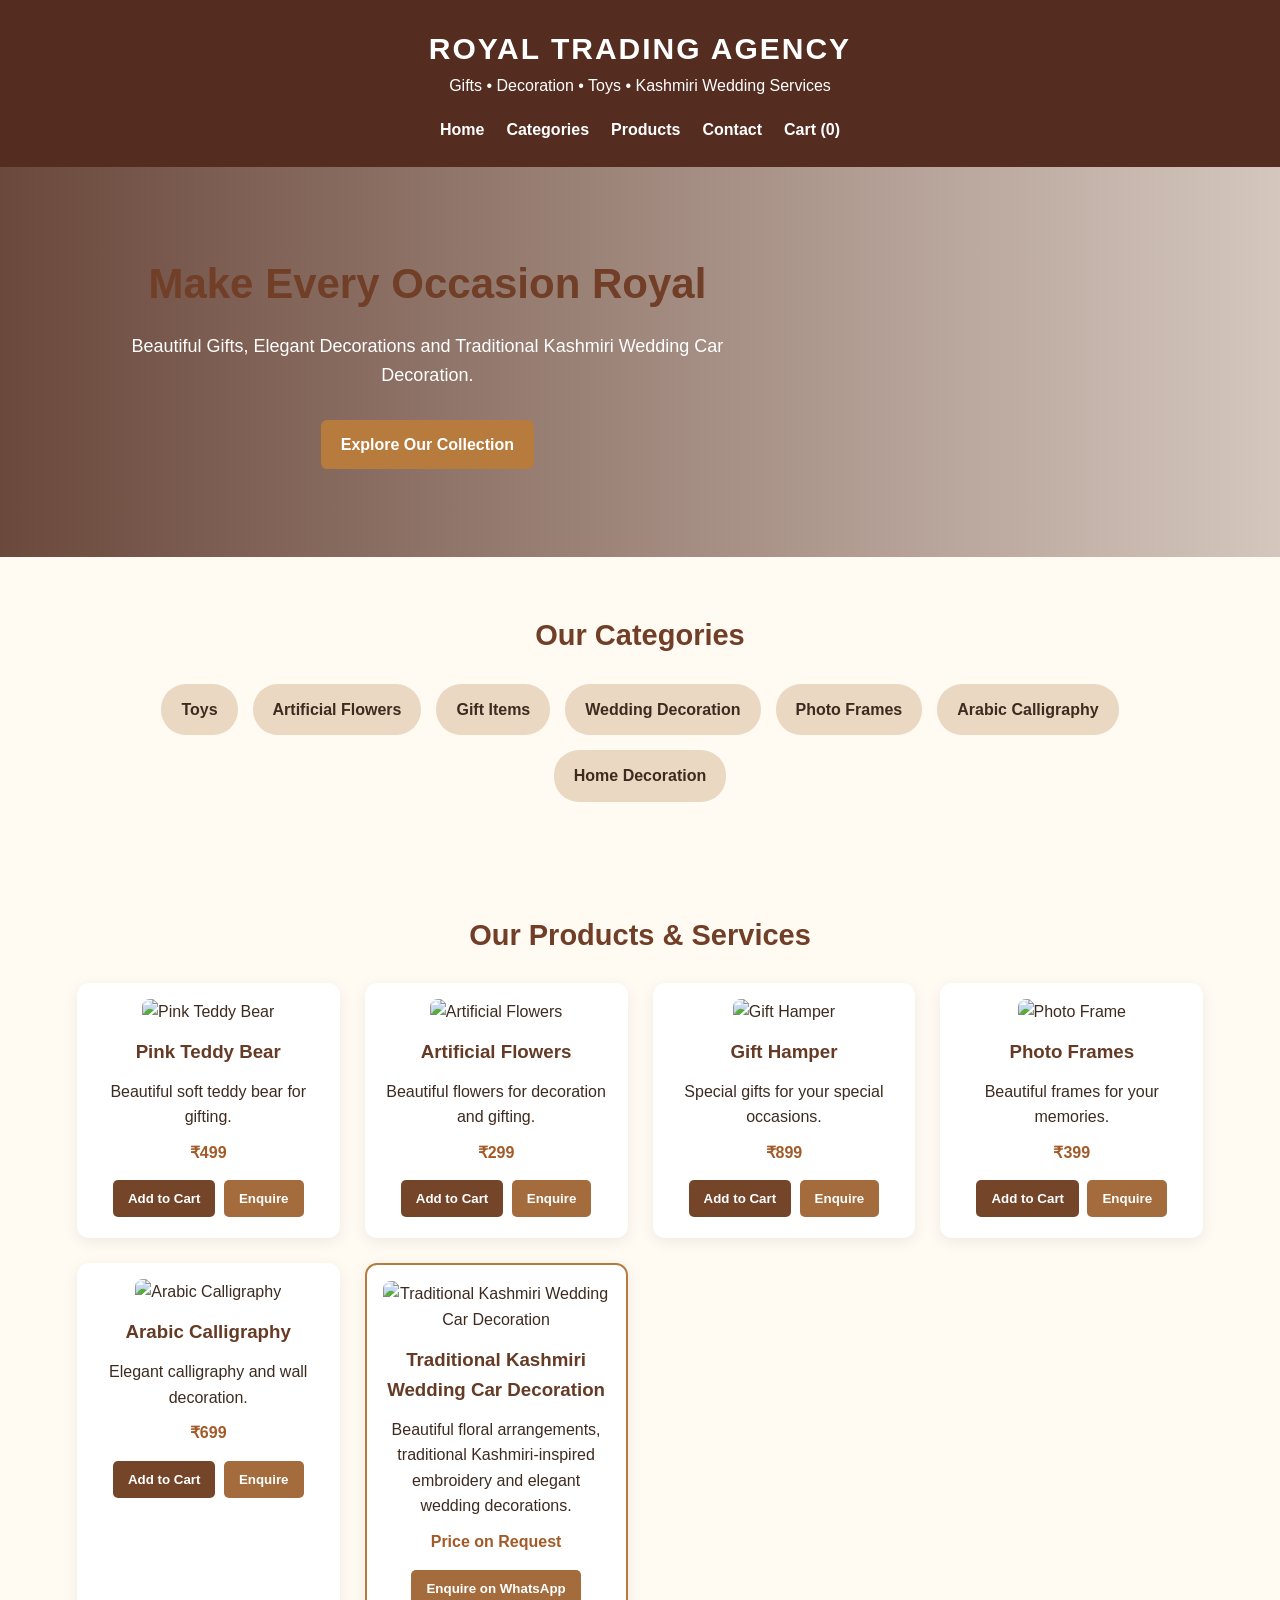
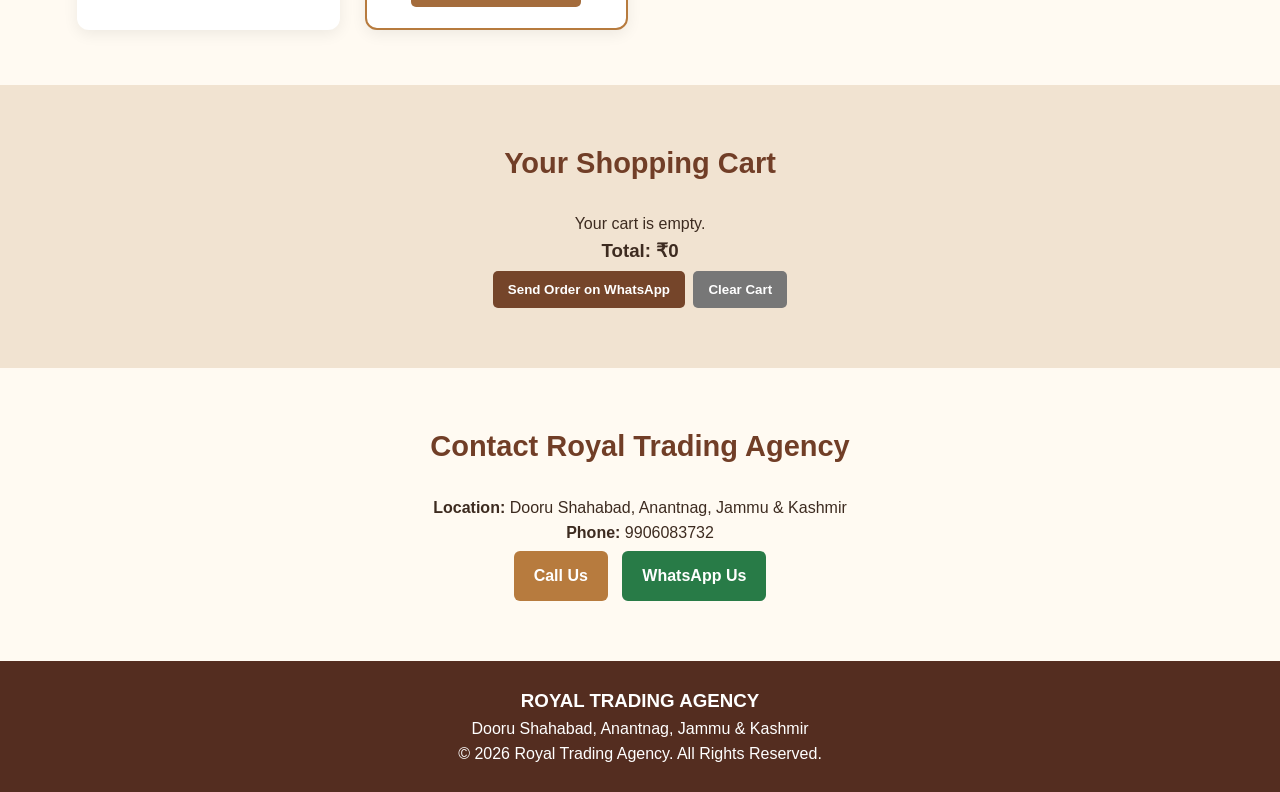
==== index.html @ 15311324 "Add files via upload" ====
<!DOCTYPE html>
<html lang="en">
<head>
    <meta charset="UTF-8">
    <meta name="viewport" content="width=device-width, initial-scale=1.0">
    <title>Royal Trading Agency | Dooru Shahabad</title>
    <link rel="stylesheet" href="style.css">
</head>

<body>

<header>
    <h1>ROYAL TRADING AGENCY</h1>
    <p>Gifts • Decoration • Toys • Kashmiri Wedding Services</p>

    <nav>
        <a href="#home">Home</a>
        <a href="#categories">Categories</a>
        <a href="#products">Products</a>
        <a href="#contact">Contact</a>
        <a href="#cart">Cart (<span id="cart-count">0</span>)</a>
    </nav>
</header>

<section class="hero" id="home">
    <div class="hero-content">
        <h2>Make Every Occasion Royal</h2>
        <p>Beautiful Gifts, Elegant Decorations and Traditional Kashmiri Wedding Car Decoration.</p>
        <a href="#products" class="btn">Explore Our Collection</a>
    </div>
</section>

<section id="categories">
    <h2>Our Categories</h2>
    <div class="category-list">
        <span>Toys</span>
        <span>Artificial Flowers</span>
        <span>Gift Items</span>
        <span>Wedding Decoration</span>
        <span>Photo Frames</span>
        <span>Arabic Calligraphy</span>
        <span>Home Decoration</span>
    </div>
</section>

<section id="products">
    <h2>Our Products & Services</h2>

    <div class="products">

        <div class="product">
            <img src="images/teddy.webp" alt="Pink Teddy Bear">
            <h3>Pink Teddy Bear</h3>
            <p>Beautiful soft teddy bear for gifting.</p>
            <p class="price">₹499</p>
            <button onclick="addToCart('Pink Teddy Bear',499)">Add to Cart</button>
            <button class="enquire" onclick="enquire('Pink Teddy Bear')">Enquire</button>
        </div>

        <div class="product">
            <img src="https://placehold.co/600x450/e8d8c8/654321?text=Artificial+Flowers" alt="Artificial Flowers">
            <h3>Artificial Flowers</h3>
            <p>Beautiful flowers for decoration and gifting.</p>
            <p class="price">₹299</p>
            <button onclick="addToCart('Artificial Flowers',299)">Add to Cart</button>
            <button class="enquire" onclick="enquire('Artificial Flowers')">Enquire</button>
        </div>

        <div class="product">
            <img src="https://placehold.co/600x450/e8d8c8/654321?text=Gift+Hamper" alt="Gift Hamper">
            <h3>Gift Hamper</h3>
            <p>Special gifts for your special occasions.</p>
            <p class="price">₹899</p>
            <button onclick="addToCart('Gift Hamper',899)">Add to Cart</button>
            <button class="enquire" onclick="enquire('Gift Hamper')">Enquire</button>
        </div>

        <div class="product">
            <img src="https://placehold.co/600x450/e8d8c8/654321?text=Photo+Frame" alt="Photo Frame">
            <h3>Photo Frames</h3>
            <p>Beautiful frames for your memories.</p>
            <p class="price">₹399</p>
            <button onclick="addToCart('Photo Frame',399)">Add to Cart</button>
            <button class="enquire" onclick="enquire('Photo Frame')">Enquire</button>
        </div>

        <div class="product">
            <img src="https://placehold.co/600x450/e8d8c8/654321?text=Arabic+Calligraphy" alt="Arabic Calligraphy">
            <h3>Arabic Calligraphy</h3>
            <p>Elegant calligraphy and wall decoration.</p>
            <p class="price">₹699</p>
            <button onclick="addToCart('Arabic Calligraphy',699)">Add to Cart</button>
            <button class="enquire" onclick="enquire('Arabic Calligraphy')">Enquire</button>
        </div>

        <div class="product featured">
            <img src="images/wedding-car.png" alt="Traditional Kashmiri Wedding Car Decoration">
            <h3>Traditional Kashmiri Wedding Car Decoration</h3>
            <p>Beautiful floral arrangements, traditional Kashmiri-inspired embroidery and elegant wedding decorations.</p>
            <p class="price">Price on Request</p>
            <button class="enquire" onclick="enquire('Traditional Kashmiri Wedding Car Decoration')">
                Enquire on WhatsApp
            </button>
        </div>

    </div>
</section>

<section id="cart">
    <h2>Your Shopping Cart</h2>
    <div id="cart-items">Your cart is empty.</div>
    <h3>Total: ₹<span id="cart-total">0</span></h3>
    <button onclick="checkout()">Send Order on WhatsApp</button>
    <button class="clear" onclick="clearCart()">Clear Cart</button>
</section>

<section id="contact">
    <h2>Contact Royal Trading Agency</h2>
    <p><strong>Location:</strong> Dooru Shahabad, Anantnag, Jammu & Kashmir</p>
    <p><strong>Phone:</strong> 9906083732</p>
    <a class="btn" href="tel:9906083732">Call Us</a>
    <a class="btn whatsapp" href="https://wa.me/919906083732" target="_blank">WhatsApp Us</a>
</section>

<footer>
    <h3>ROYAL TRADING AGENCY</h3>
    <p>Dooru Shahabad, Anantnag, Jammu & Kashmir</p>
    <p>© 2026 Royal Trading Agency. All Rights Reserved.</p>
</footer>

<script src="script.js"></script>
</body>
</html>
---- style.css ----
* {
    margin: 0;
    padding: 0;
    box-sizing: border-box;
}

html {
    scroll-behavior: smooth;
}

body {
    font-family: Arial, sans-serif;
    background: #fffaf2;
    color: #3d2b20;
    line-height: 1.6;
}

header {
    background: #542d20;
    color: white;
    text-align: center;
    padding: 25px 12px;
}

header h1 {
    letter-spacing: 2px;
    font-size: 30px;
}

nav {
    margin-top: 18px;
    display: flex;
    justify-content: center;
    flex-wrap: wrap;
    gap: 22px;
}

nav a {
    color: white;
    text-decoration: none;
    font-weight: bold;
}

nav a:hover {
    color: #e7bd79;
}

.hero {
    min-height: 390px;
    background: linear-gradient(90deg, #542d20dd, #542d2040),
    url("https://placehold.co/1400x650/79543c/ffffff?text=Royal+Trading+Agency");
    background-size: cover;
    background-position: center;
    display: flex;
    align-items: center;
    padding: 45px 8%;
    color: white;
}

.hero-content {
    max-width: 650px;
}

.hero h2 {
    font-size: 42px;
    margin-bottom: 15px;
}

.hero p {
    font-size: 18px;
    margin-bottom: 25px;
}

.btn {
    display: inline-block;
    background: #b77b3e;
    color: white;
    text-decoration: none;
    padding: 12px 20px;
    border-radius: 6px;
    margin: 5px;
    font-weight: bold;
}

.btn:hover, button:hover {
    background: #75452a;
}

section {
    padding: 55px 6%;
    text-align: center;
}

section h2 {
    font-size: 29px;
    color: #713e27;
    margin-bottom: 25px;
}

.category-list {
    display: flex;
    justify-content: center;
    flex-wrap: wrap;
    gap: 15px;
}

.category-list span {
    background: #ead8c2;
    padding: 13px 20px;
    border-radius: 25px;
    font-weight: bold;
}

.products {
    display: grid;
    grid-template-columns: repeat(auto-fit, minmax(230px, 1fr));
    gap: 25px;
}

.product {
    background: white;
    border-radius: 12px;
    padding: 16px;
    box-shadow: 0 4px 15px #00000012;
    transition: transform 0.2s;
}

.product:hover {
    transform: translateY(-5px);
}

.product img {
    width: 100%;
    height: 220px;
    object-fit: cover;
    border-radius: 8px;
}

.product h3 {
    margin: 12px 0;
    color: #653b26;
}

.price {
    font-weight: bold;
    color: #a25b28;
    margin: 10px;
}

button {
    border: none;
    background: #75452a;
    color: white;
    padding: 11px 15px;
    margin: 5px 2px;
    border-radius: 5px;
    cursor: pointer;
    font-weight: bold;
}

.enquire {
    background: #a46c3c;
}

.featured {
    border: 2px solid #b77b3e;
}

#cart {
    background: #f1e3d1;
}

.clear {
    background: #777;
}

.whatsapp {
    background: #287b47;
}

footer {
    background: #542d20;
    color: white;
    text-align: center;
    padding: 25px 10px;
}

@media (max-width: 600px) {
    header h1 {
        font-size: 23px;
    }

    .hero h2 {
        font-size: 30px;
    }

    nav {
        gap: 12px;
    }

    section {
        padding: 40px 5%;
    }
}
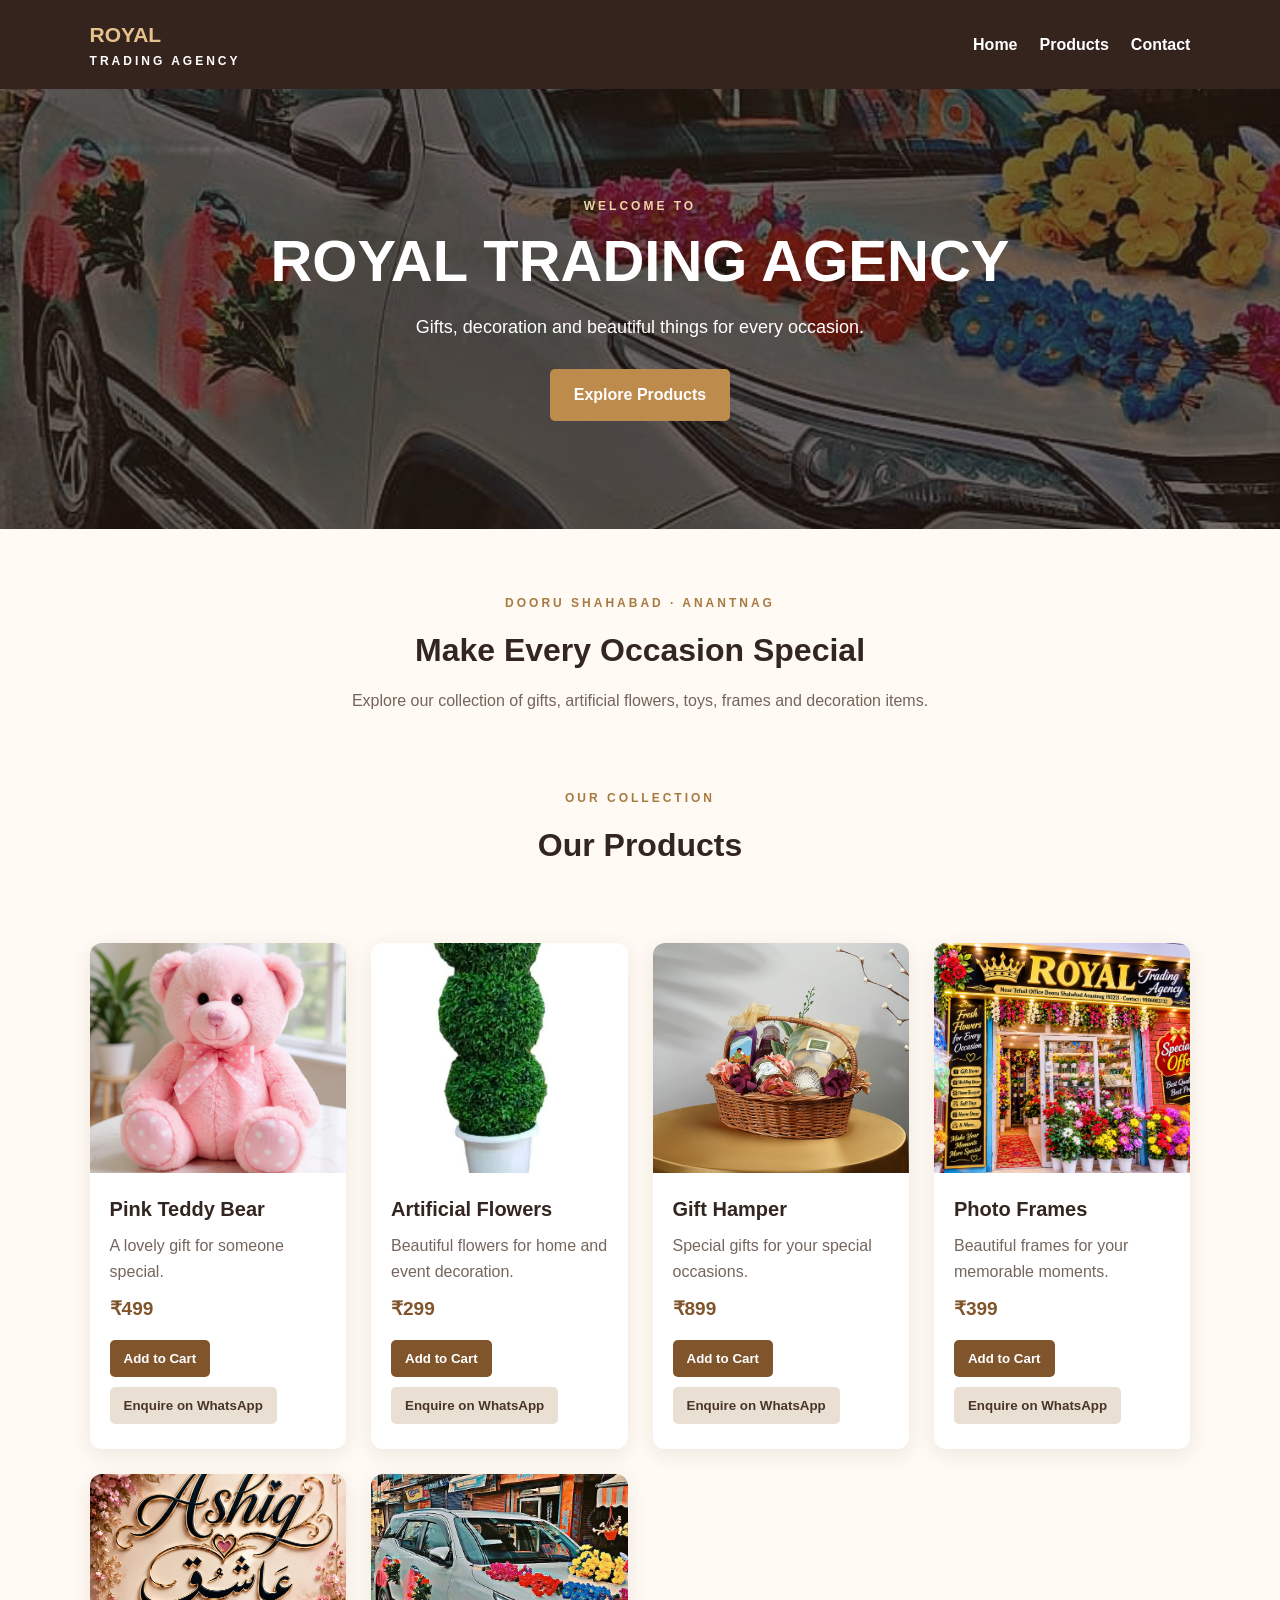
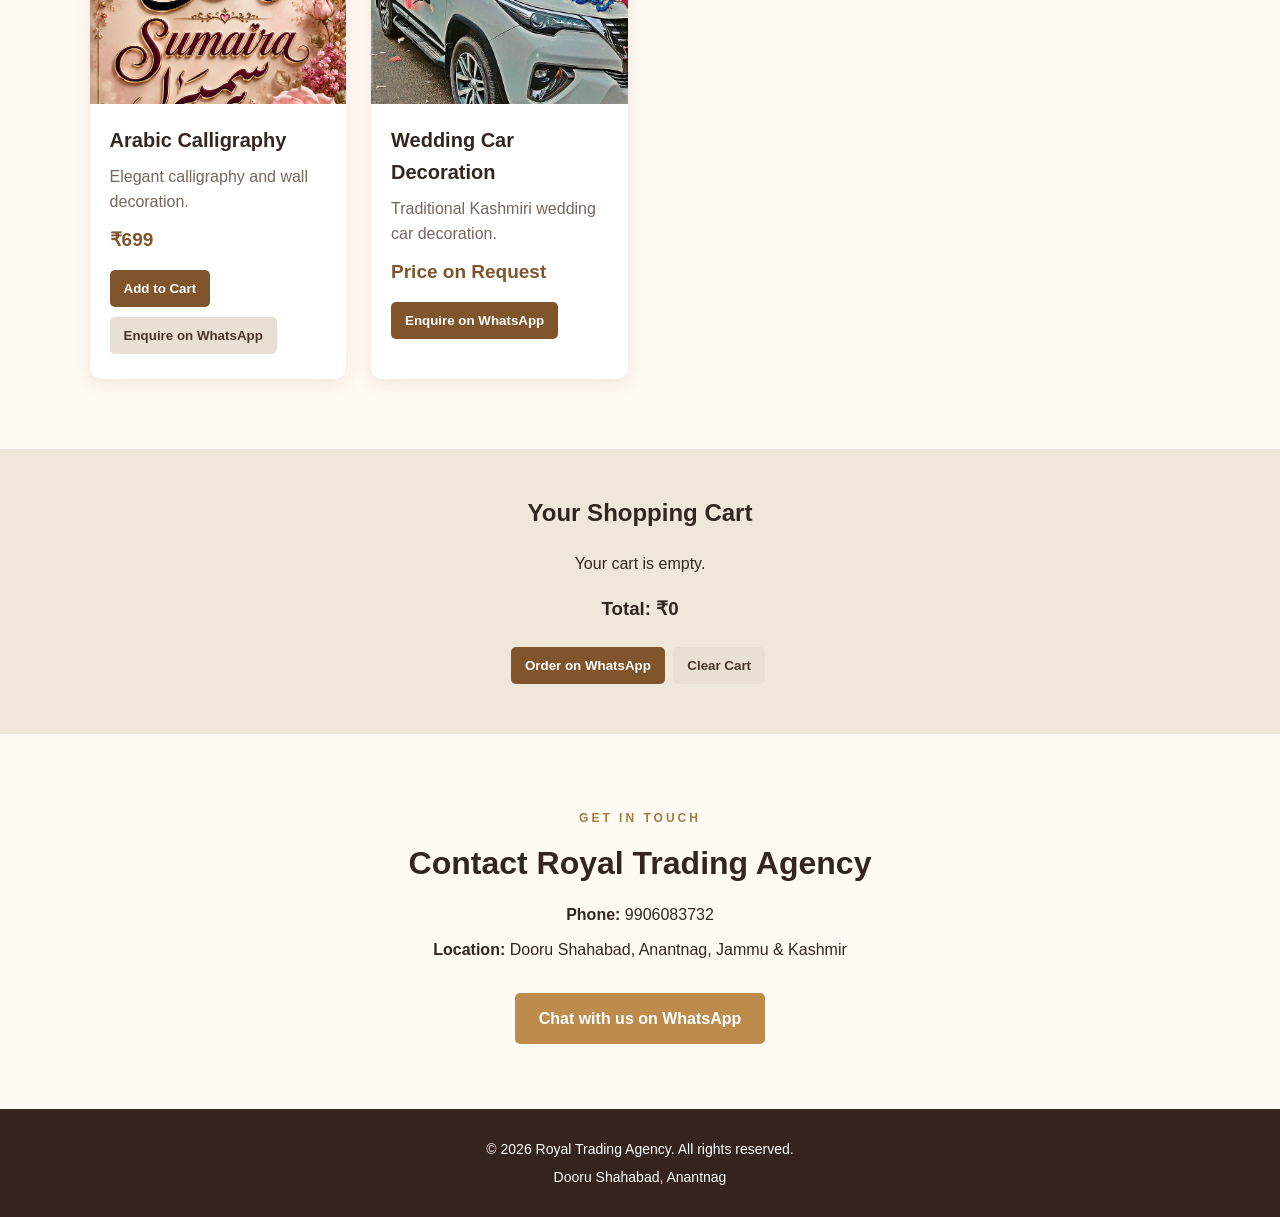
==== commit 83bf94e5: "Update Royal Trading Agency website" ====
--- a/index.html
+++ b/index.html
@@ -2,133 +2,137 @@
 <!DOCTYPE html>
 <html lang="en">
 <head>
-    <meta charset="UTF-8">
-    <meta name="viewport" content="width=device-width, initial-scale=1.0">
-    <title>Royal Trading Agency | Dooru Shahabad</title>
-    <link rel="stylesheet" href="style.css">
+  <meta charset="UTF-8">
+  <meta name="viewport" content="width=device-width, initial-scale=1.0">
+  <meta name="description" content="Royal Trading Agency, Dooru Shahabad, Anantnag. Shop gifts, toys, artificial flowers, decoration, frames and calligraphy.">
+  <title>Royal Trading Agency | Dooru Shahabad</title>
+  <link rel="stylesheet" href="style.css">
 </head>
-
 <body>
 
-<header>
-    <h1>ROYAL TRADING AGENCY</h1>
-    <p>Gifts • Decoration • Toys • Kashmiri Wedding Services</p>
+  <header class="header">
+    <a href="#" class="logo">ROYAL <span>TRADING AGENCY</span></a>
+    <nav>
+      <a href="#home">Home</a>
+      <a href="#products">Products</a>
+      <a href="#contact">Contact</a>
+    </nav>
+  </header>
 
-    <nav>
-        <a href="#home">Home</a>
-        <a href="#categories">Categories</a>
-        <a href="#products">Products</a>
-        <a href="#contact">Contact</a>
-        <a href="#cart">Cart (<span id="cart-count">0</span>)</a>
-    </nav>
-</header>
+  <main>
+    <section class="hero" id="home">
+      <div class="hero-content">
+        <p class="eyebrow">WELCOME TO</p>
+        <h1>ROYAL TRADING AGENCY</h1>
+        <p>Gifts, decoration and beautiful things for every occasion.</p>
+        <a href="#products" class="btn">Explore Products</a>
+      </div>
+    </section>
 
-<section class="hero" id="home">
-    <div class="hero-content">
-        <h2>Make Every Occasion Royal</h2>
-        <p>Beautiful Gifts, Elegant Decorations and Traditional Kashmiri Wedding Car Decoration.</p>
-        <a href="#products" class="btn">Explore Our Collection</a>
-    </div>
-</section>
+    <section class="intro">
+      <p class="eyebrow">DOORU SHAHABAD · ANANTNAG</p>
+      <h2>Make Every Occasion Special</h2>
+      <p>Explore our collection of gifts, artificial flowers, toys, frames and decoration items.</p>
+    </section>
 
-<section id="categories">
-    <h2>Our Categories</h2>
-    <div class="category-list">
-        <span>Toys</span>
-        <span>Artificial Flowers</span>
-        <span>Gift Items</span>
-        <span>Wedding Decoration</span>
-        <span>Photo Frames</span>
-        <span>Arabic Calligraphy</span>
-        <span>Home Decoration</span>
-    </div>
-</section>
+    <section class="products-section" id="products">
+      <div class="section-heading">
+        <p class="eyebrow">OUR COLLECTION</p>
+        <h2>Our Products</h2>
+      </div>
 
-<section id="products">
-    <h2>Our Products & Services</h2>
+      <div class="products">
 
-    <div class="products">
+        <article class="product">
+          <img src="images/teddy.webp" alt="Pink teddy bear" loading="lazy">
+          <div class="product-info">
+            <h3>Pink Teddy Bear</h3>
+            <p>A lovely gift for someone special.</p>
+            <p class="price">₹499</p>
+            <button onclick="addToCart('Pink Teddy Bear', 499)">Add to Cart</button>
+            <button class="secondary" onclick="enquire('Pink Teddy Bear')">Enquire on WhatsApp</button>
+          </div>
+        </article>
 
-        <div class="product">
-            <img src="images/teddy.webp" alt="Pink Teddy Bear">
-            <h3>Pink Teddy Bear</h3>
-            <p>Beautiful soft teddy bear for gifting.</p>
-            <p class="price">₹499</p>
-            <button onclick="addToCart('Pink Teddy Bear',499)">Add to Cart</button>
-            <button class="enquire" onclick="enquire('Pink Teddy Bear')">Enquire</button>
-        </div>
+        <article class="product">
+          <img src="images/flowers.jpg" alt="Artificial flowers" loading="lazy">
+          <div class="product-info">
+            <h3>Artificial Flowers</h3>
+            <p>Beautiful flowers for home and event decoration.</p>
+            <p class="price">₹299</p>
+            <button onclick="addToCart('Artificial Flowers', 299)">Add to Cart</button>
+            <button class="secondary" onclick="enquire('Artificial Flowers')">Enquire on WhatsApp</button>
+          </div>
+        </article>
 
-        <div class="product">
-            <img src="https://placehold.co/600x450/e8d8c8/654321?text=Artificial+Flowers" alt="Artificial Flowers">
-            <h3>Artificial Flowers</h3>
-            <p>Beautiful flowers for decoration and gifting.</p>
-            <p class="price">₹299</p>
-            <button onclick="addToCart('Artificial Flowers',299)">Add to Cart</button>
-            <button class="enquire" onclick="enquire('Artificial Flowers')">Enquire</button>
-        </div>
-
-        <div class="product">
-            <img src="https://placehold.co/600x450/e8d8c8/654321?text=Gift+Hamper" alt="Gift Hamper">
+        <article class="product">
+          <img src="images/hamper.jpg" alt="Gift hamper" loading="lazy">
+          <div class="product-info">
             <h3>Gift Hamper</h3>
             <p>Special gifts for your special occasions.</p>
             <p class="price">₹899</p>
-            <button onclick="addToCart('Gift Hamper',899)">Add to Cart</button>
-            <button class="enquire" onclick="enquire('Gift Hamper')">Enquire</button>
-        </div>
+            <button onclick="addToCart('Gift Hamper', 899)">Add to Cart</button>
+            <button class="secondary" onclick="enquire('Gift Hamper')">Enquire on WhatsApp</button>
+          </div>
+        </article>
 
-        <div class="product">
-            <img src="https://placehold.co/600x450/e8d8c8/654321?text=Photo+Frame" alt="Photo Frame">
+        <article class="product">
+          <img src="images/frame.jpg" alt="Photo frames" loading="lazy">
+          <div class="product-info">
             <h3>Photo Frames</h3>
-            <p>Beautiful frames for your memories.</p>
+            <p>Beautiful frames for your memorable moments.</p>
             <p class="price">₹399</p>
-            <button onclick="addToCart('Photo Frame',399)">Add to Cart</button>
-            <button class="enquire" onclick="enquire('Photo Frame')">Enquire</button>
-        </div>
+            <button onclick="addToCart('Photo Frames', 399)">Add to Cart</button>
+            <button class="secondary" onclick="enquire('Photo Frames')">Enquire on WhatsApp</button>
+          </div>
+        </article>
 
-        <div class="product">
-            <img src="https://placehold.co/600x450/e8d8c8/654321?text=Arabic+Calligraphy" alt="Arabic Calligraphy">
+        <article class="product">
+          <img src="images/calligraphy.jpg" alt="Arabic calligraphy" loading="lazy">
+          <div class="product-info">
             <h3>Arabic Calligraphy</h3>
             <p>Elegant calligraphy and wall decoration.</p>
             <p class="price">₹699</p>
-            <button onclick="addToCart('Arabic Calligraphy',699)">Add to Cart</button>
-            <button class="enquire" onclick="enquire('Arabic Calligraphy')">Enquire</button>
-        </div>
+            <button onclick="addToCart('Arabic Calligraphy', 699)">Add to Cart</button>
+            <button class="secondary" onclick="enquire('Arabic Calligraphy')">Enquire on WhatsApp</button>
+          </div>
+        </article>
 
-        <div class="product featured">
-            <img src="images/wedding-car.png" alt="Traditional Kashmiri Wedding Car Decoration">
-            <h3>Traditional Kashmiri Wedding Car Decoration</h3>
-            <p>Beautiful floral arrangements, traditional Kashmiri-inspired embroidery and elegant wedding decorations.</p>
+        <article class="product">
+          <img src="images/wedding-car.webp" alt="Wedding car decoration" loading="lazy">
+          <div class="product-info">
+            <h3>Wedding Car Decoration</h3>
+            <p>Traditional Kashmiri wedding car decoration.</p>
             <p class="price">Price on Request</p>
-            <button class="enquire" onclick="enquire('Traditional Kashmiri Wedding Car Decoration')">
-                Enquire on WhatsApp
-            </button>
-        </div>
+            <button onclick="enquire('Wedding Car Decoration')">Enquire on WhatsApp</button>
+          </div>
+        </article>
 
-    </div>
-</section>
+      </div>
+    </section>
 
-<section id="cart">
-    <h2>Your Shopping Cart</h2>
-    <div id="cart-items">Your cart is empty.</div>
-    <h3>Total: ₹<span id="cart-total">0</span></h3>
-    <button onclick="checkout()">Send Order on WhatsApp</button>
-    <button class="clear" onclick="clearCart()">Clear Cart</button>
-</section>
+    <section class="cart-section" id="cart">
+      <h2>Your Shopping Cart</h2>
+      <div id="cart-items">Your cart is empty.</div>
+      <h3 id="cart-total">Total: ₹0</h3>
+      <button onclick="checkout()">Order on WhatsApp</button>
+      <button class="secondary" onclick="clearCart()">Clear Cart</button>
+    </section>
 
-<section id="contact">
-    <h2>Contact Royal Trading Agency</h2>
-    <p><strong>Location:</strong> Dooru Shahabad, Anantnag, Jammu & Kashmir</p>
-    <p><strong>Phone:</strong> 9906083732</p>
-    <a class="btn" href="tel:9906083732">Call Us</a>
-    <a class="btn whatsapp" href="https://wa.me/919906083732" target="_blank">WhatsApp Us</a>
-</section>
+    <section class="contact" id="contact">
+      <p class="eyebrow">GET IN TOUCH</p>
+      <h2>Contact Royal Trading Agency</h2>
+      <p><strong>Phone:</strong> 9906083732</p>
+      <p><strong>Location:</strong> Dooru Shahabad, Anantnag, Jammu & Kashmir</p>
+      <a class="btn" href="https://wa.me/919906083732" target="_blank" rel="noopener">Chat with us on WhatsApp</a>
+    </section>
+  </main>
 
-<footer>
-    <h3>ROYAL TRADING AGENCY</h3>
-    <p>Dooru Shahabad, Anantnag, Jammu & Kashmir</p>
-    <p>© 2026 Royal Trading Agency. All Rights Reserved.</p>
-</footer>
+  <footer>
+    <p>© 2026 Royal Trading Agency. All rights reserved.</p>
+    <p>Dooru Shahabad, Anantnag</p>
+  </footer>
 
-<script src="script.js"></script>
+  <script src="script.js"></script>
 </body>
 </html>
--- a/style.css
+++ b/style.css
@@ -1,205 +1,297 @@
 
 * {
-    margin: 0;
-    padding: 0;
-    box-sizing: border-box;
+  margin: 0;
+  padding: 0;
+  box-sizing: border-box;
 }
 
 html {
-    scroll-behavior: smooth;
+  scroll-behavior: smooth;
 }
 
 body {
-    font-family: Arial, sans-serif;
-    background: #fffaf2;
-    color: #3d2b20;
-    line-height: 1.6;
-}
-
-header {
-    background: #542d20;
-    color: white;
+  font-family: Arial, sans-serif;
+  background: #fffaf3;
+  color: #33251f;
+  line-height: 1.6;
+}
+
+.header {
+  background: #35231d;
+  color: white;
+  padding: 18px 7%;
+  display: flex;
+  justify-content: space-between;
+  align-items: center;
+  flex-wrap: wrap;
+  gap: 15px;
+}
+
+.logo {
+  color: #e7c18b;
+  font-size: 21px;
+  font-weight: bold;
+  text-decoration: none;
+}
+
+.logo span {
+  display: block;
+  color: white;
+  font-size: 12px;
+  letter-spacing: 3px;
+}
+
+nav {
+  display: flex;
+  gap: 22px;
+  flex-wrap: wrap;
+}
+
+nav a {
+  color: white;
+  text-decoration: none;
+  font-weight: bold;
+}
+
+nav a:hover {
+  color: #e7c18b;
+}
+
+.hero {
+  min-height: 440px;
+  background:
+    linear-gradient(rgba(35, 22, 17, 0.65), rgba(35, 22, 17, 0.65)),
+    url("images/wedding-car.webp") center/cover no-repeat;
+  display: flex;
+  align-items: center;
+  justify-content: center;
+  text-align: center;
+  padding: 50px 20px;
+  color: white;
+}
+
+.hero-content {
+  max-width: 750px;
+}
+
+.eyebrow {
+  color: #a77a42;
+  letter-spacing: 3px;
+  font-size: 12px;
+  font-weight: bold;
+  margin-bottom: 12px;
+}
+
+.hero .eyebrow {
+  color: #f0d3a5;
+}
+
+.hero h1 {
+  font-size: clamp(32px, 6vw, 58px);
+  line-height: 1.15;
+  margin-bottom: 18px;
+}
+
+.hero-content > p:not(.eyebrow) {
+  font-size: 18px;
+  margin-bottom: 28px;
+}
+
+.btn {
+  display: inline-block;
+  background: #bd8b4c;
+  color: white;
+  padding: 13px 24px;
+  border-radius: 5px;
+  text-decoration: none;
+  font-weight: bold;
+  border: none;
+}
+
+.btn:hover,
+button:hover {
+  background: #936632;
+}
+
+.intro,
+.section-heading,
+.contact {
+  text-align: center;
+  padding: 65px 20px 35px;
+}
+
+.intro h2,
+.section-heading h2,
+.contact h2 {
+  font-size: 32px;
+  margin-bottom: 12px;
+}
+
+.intro p:last-child {
+  max-width: 650px;
+  margin: auto;
+  color: #74645b;
+}
+
+.products-section {
+  padding: 20px 7% 70px;
+}
+
+.section-heading {
+  padding-top: 20px;
+}
+
+.products {
+  display: grid;
+  grid-template-columns: repeat(auto-fit, minmax(230px, 1fr));
+  gap: 25px;
+  max-width: 1200px;
+  margin: 25px auto 0;
+}
+
+.product {
+  background: white;
+  border-radius: 12px;
+  overflow: hidden;
+  box-shadow: 0 5px 20px rgba(53, 35, 29, 0.09);
+  transition: transform 0.2s ease;
+}
+
+.product:hover {
+  transform: translateY(-5px);
+}
+
+.product img {
+  width: 100%;
+  height: 230px;
+  object-fit: cover;
+  display: block;
+  background: #eee4d8;
+}
+
+.product-info {
+  padding: 20px;
+}
+
+.product-info h3 {
+  font-size: 20px;
+  margin-bottom: 8px;
+}
+
+.product-info p {
+  color: #75665d;
+  margin-bottom: 10px;
+}
+
+.product-info .price {
+  color: #80552b;
+  font-size: 19px;
+  font-weight: bold;
+}
+
+button {
+  background: #80552b;
+  color: white;
+  border: none;
+  padding: 11px 14px;
+  border-radius: 5px;
+  cursor: pointer;
+  font-weight: bold;
+  margin: 5px 4px 5px 0;
+}
+
+button.secondary {
+  background: #e9dfd2;
+  color: #493629;
+}
+
+button.secondary:hover {
+  background: #d8c6b1;
+}
+
+.cart-section {
+  background: #f0e7db;
+  text-align: center;
+  padding: 45px 20px;
+}
+
+.cart-section h2 {
+  margin-bottom: 18px;
+}
+
+#cart-items {
+  margin: 15px auto;
+  max-width: 500px;
+}
+
+.cart-line {
+  display: flex;
+  justify-content: space-between;
+  gap: 12px;
+  padding: 8px 0;
+  border-bottom: 1px solid #d7c8b7;
+}
+
+.cart-line button {
+  padding: 5px 9px;
+  margin: 0;
+}
+
+#cart-total {
+  margin: 18px 0;
+}
+
+.contact {
+  padding: 65px 20px;
+}
+
+.contact p {
+  margin: 10px 0;
+}
+
+.contact .btn {
+  margin-top: 20px;
+}
+
+footer {
+  background: #35231d;
+  color: white;
+  text-align: center;
+  padding: 24px 15px;
+}
+
+footer p {
+  margin: 5px;
+  font-size: 14px;
+}
+
+@media (max-width: 600px) {
+  .header {
+    justify-content: center;
     text-align: center;
-    padding: 25px 12px;
-}
-
-header h1 {
-    letter-spacing: 2px;
-    font-size: 30px;
-}
-
-nav {
-    margin-top: 18px;
-    display: flex;
+  }
+
+  nav {
     justify-content: center;
-    flex-wrap: wrap;
-    gap: 22px;
-}
-
-nav a {
-    color: white;
-    text-decoration: none;
-    font-weight: bold;
-}
-
-nav a:hover {
-    color: #e7bd79;
-}
-
-.hero {
-    min-height: 390px;
-    background: linear-gradient(90deg, #542d20dd, #542d2040),
-    url("https://placehold.co/1400x650/79543c/ffffff?text=Royal+Trading+Agency");
-    background-size: cover;
-    background-position: center;
-    display: flex;
-    align-items: center;
-    padding: 45px 8%;
-    color: white;
-}
-
-.hero-content {
-    max-width: 650px;
-}
-
-.hero h2 {
-    font-size: 42px;
-    margin-bottom: 15px;
-}
-
-.hero p {
-    font-size: 18px;
-    margin-bottom: 25px;
-}
-
-.btn {
-    display: inline-block;
-    background: #b77b3e;
-    color: white;
-    text-decoration: none;
-    padding: 12px 20px;
-    border-radius: 6px;
-    margin: 5px;
-    font-weight: bold;
-}
-
-.btn:hover, button:hover {
-    background: #75452a;
-}
-
-section {
-    padding: 55px 6%;
-    text-align: center;
-}
-
-section h2 {
-    font-size: 29px;
-    color: #713e27;
-    margin-bottom: 25px;
-}
-
-.category-list {
-    display: flex;
-    justify-content: center;
-    flex-wrap: wrap;
-    gap: 15px;
-}
-
-.category-list span {
-    background: #ead8c2;
-    padding: 13px 20px;
-    border-radius: 25px;
-    font-weight: bold;
-}
-
-.products {
-    display: grid;
-    grid-template-columns: repeat(auto-fit, minmax(230px, 1fr));
-    gap: 25px;
-}
-
-.product {
-    background: white;
-    border-radius: 12px;
-    padding: 16px;
-    box-shadow: 0 4px 15px #00000012;
-    transition: transform 0.2s;
-}
-
-.product:hover {
-    transform: translateY(-5px);
-}
-
-.product img {
-    width: 100%;
-    height: 220px;
-    object-fit: cover;
-    border-radius: 8px;
-}
-
-.product h3 {
-    margin: 12px 0;
-    color: #653b26;
-}
-
-.price {
-    font-weight: bold;
-    color: #a25b28;
-    margin: 10px;
-}
-
-button {
-    border: none;
-    background: #75452a;
-    color: white;
-    padding: 11px 15px;
-    margin: 5px 2px;
-    border-radius: 5px;
-    cursor: pointer;
-    font-weight: bold;
-}
-
-.enquire {
-    background: #a46c3c;
-}
-
-.featured {
-    border: 2px solid #b77b3e;
-}
-
-#cart {
-    background: #f1e3d1;
-}
-
-.clear {
-    background: #777;
-}
-
-.whatsapp {
-    background: #287b47;
-}
-
-footer {
-    background: #542d20;
-    color: white;
-    text-align: center;
-    padding: 25px 10px;
-}
-
-@media (max-width: 600px) {
-    header h1 {
-        font-size: 23px;
-    }
-
-    .hero h2 {
-        font-size: 30px;
-    }
-
-    nav {
-        gap: 12px;
-    }
-
-    section {
-        padding: 40px 5%;
-    }
-}
+    gap: 16px;
+  }
+
+  .hero {
+    min-height: 360px;
+  }
+
+  .products-section {
+    padding-left: 5%;
+    padding-right: 5%;
+  }
+
+  .intro h2,
+  .section-heading h2,
+  .contact h2 {
+    font-size: 27px;
+  }
+
+  .product img {
+    height: 250px;
+  }
+}
